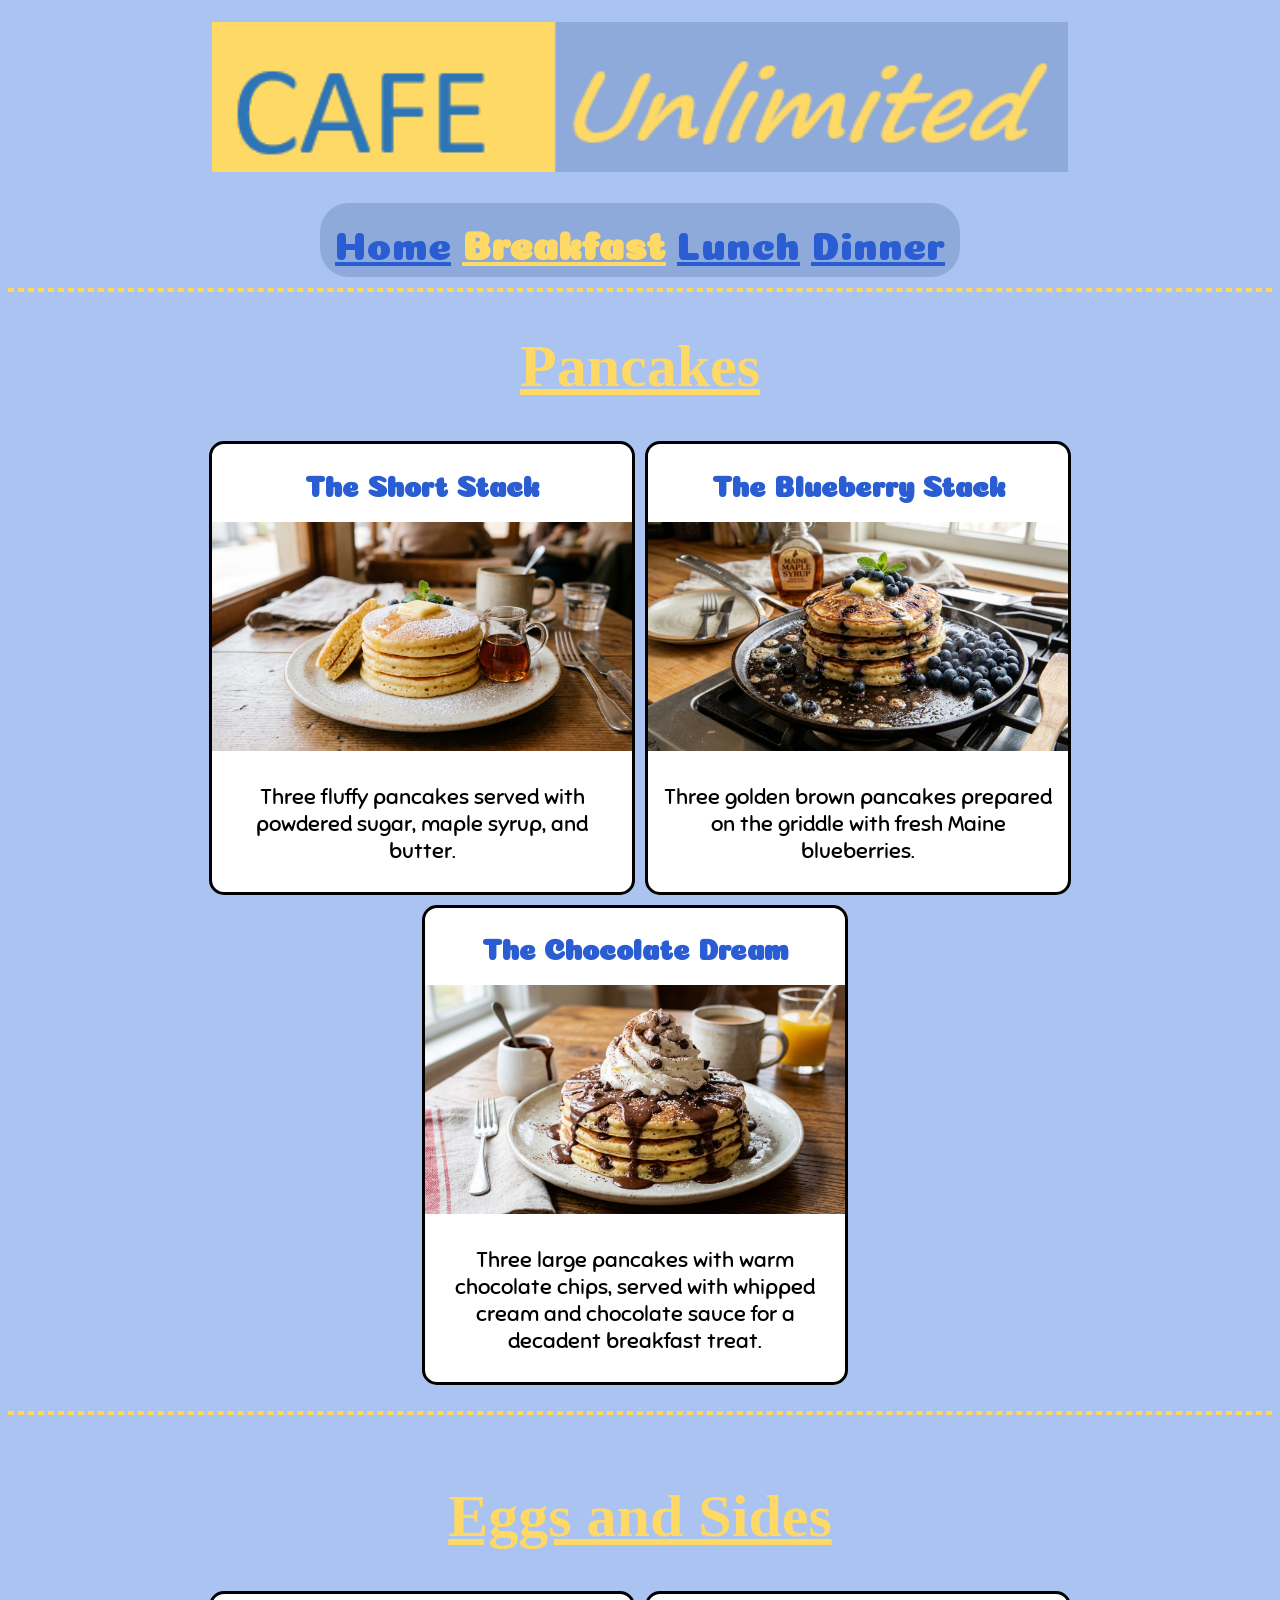
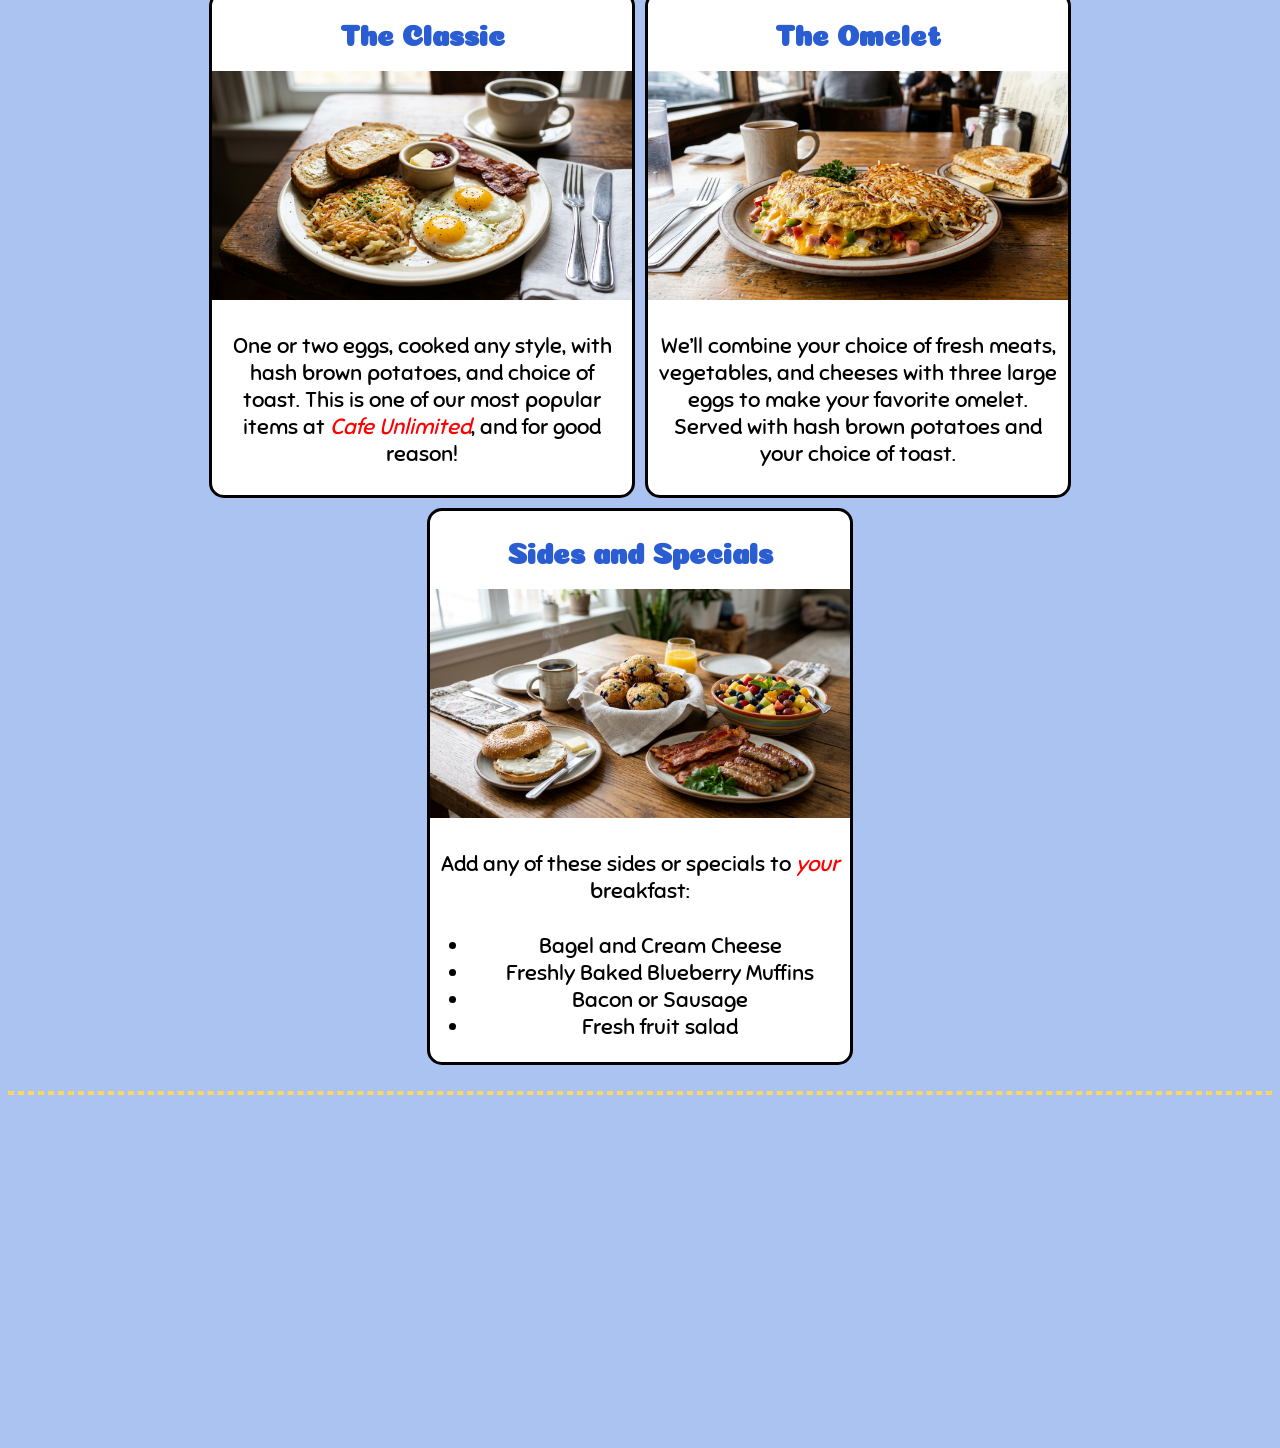
==== breakfast.html @ 4fdccc82 "Latest Version on Github" ====
<!DOCTYPE html>
<html>
	<head>
		<link href="stylesheet.css" rel="stylesheet">
		<link rel="preconnect" href="https://fonts.googleapis.com">
		<link rel="preconnect" href="https://fonts.gstatic.com" crossorigin>
		<link href="https://fonts.googleapis.com/css2?family=Chewy&family=Coiny&family=League+Spartan:wght@100..900&family=Lilita+One&family=Sniglet:wght@400;800&display=swap" rel="stylesheet">
		<title>Cafe Unlimited - Breakfast</title>
		<link rel="icon" type="image/jpg" href = "pancake.jpg">
	</head>
	
	<body>
		<center>
		<p>
			<a href="index.html"><img id="Banner" src="banner.png" alt="Cafe_Unlimited_Banner"></a>
		</p>
		
		<div class="nav">
			<a href="index.html">Home</a>
			<b><a style="color: #FFD966;" href = "breakfast.html">Breakfast</a></b>
			<a href= "lunch.html">Lunch</a>
			<a href= "dinner.html">Dinner</a>
		</div>
		<hr>

		
		<center><h1>Pancakes</h1></center>
		<center><div class="pancakes">
			<div id="short">
				<center><h2 id="short_title">The Short Stack</h2></center>
				<div>
					<img id="short_image" src="Short Stack.jpg" alt="Short Stack Image">
				</div>
				<p id="short_text">Three fluffy pancakes served with powdered sugar, maple syrup, and butter. </p>
			</div>

			<div id="blueberry">
				<center><h2 id="blueberry_title">The Blueberry Stack</h2></center>
				<div>
					<img id="blueberry_image" src="Blueberry Stack.jpg" alt="Blueberry Image">
				</div>
				<p id="blueberry_text">Three golden brown pancakes prepared on the griddle with fresh Maine blueberries.</p>
			</div>
			
			<div id="chocolate">
				<center><h2 id="chocolate_title">The Chocolate Dream</h2></center>
				<img id="chocolate_image" src="Chocolate Dream.jpg" alt="Chocolate Dream Image">
				<p id="chocolate_text">Three large pancakes with warm chocolate chips, served with whipped cream  and chocolate sauce for a decadent breakfast treat.</p>
			</div>
			<br>
		</div>
		<br>
		<hr>
		<br>
		<h1>Eggs and Sides</h1>
		
		<div class="eggs_and_sides">
			<div id="classic">
				<h2 id="classic_title">The Classic</h2>
				<img id="classic_image" src="Classic.jpg" alt="Classic Image">
				<p id="classic_text">One or two eggs, cooked any style, with hash brown potatoes, and choice of toast. This is one of our most popular items at <i>Cafe Unlimited</i>, and for good reason!</p>
			</div>
			
			<div id="omelet">
				<h2 id="omelet_title">The Omelet</h2>
				<img id="omelet_image" src="Omelet.jpg" alt="Omelet Image">
				<p id="omelet_text">We’ll combine your choice of fresh meats, vegetables, and cheeses with three large eggs to make your favorite omelet. Served with hash brown potatoes and your choice of toast.</p>
			</div>
			
			<div id="sides">
				<h2 id="sides_title">Sides and Specials</h2>
				<img  id="sides_image" src="Sides.jpg" alt="Sides Image">
				<p id="sides_text">Add any of these sides or specials to <i>your</i> breakfast:</p>
					<ul>
						<li id="bagel_text">Bagel and Cream Cheese</li>
						<li id="muffins_text">Freshly Baked Blueberry Muffins</li>
						<li id="bacon_or_sausage">Bacon or Sausage</li>
						<li id="salad">Fresh fruit salad</li>
					</ul>
			</div>
		</div>
		
		<br>
		<hr>
		<br>
		<div>
			<iframe width="560" height="315" src="https://www.youtube.com/embed/BPl7D20F2mE?si=XDCH9va1Ebq1F5PP" title="YouTube video player" frameborder="0" allow="accelerometer; autoplay; clipboard-write; encrypted-media; gyroscope; picture-in-picture; web-share" referrerpolicy="strict-origin-when-cross-origin" allowfullscreen></iframe>
		</div>
	</body>
</html>
---- stylesheet.css ----
.nav {
	border: 3px solid #aac3f0;
	width: fit-content;
	align-items: center;
	background-color: #8eaadb;
	border-radius: 32px;
	font-size: 40px;
	font-family: Coiny;
	padding:15px;
}
hr {
	border: 2px dashed #ffd75d;
	
}
#Banner {
	height:150px;
}
#Pancakes {
	height: 370px;
}

#Muffins {
	height: 370px;
}

.big_welcome {
	display: flex;
	gap: 5px;
}

#welcome_text {
	border: 2px dotted black;
	width: 50%;
	display: inline-block;
}

#welcome_images {
	display: flex;
	border: 2px dotted black;
	width: 50%;
}


body {
	background-color:#aac3f0;
}

p,ul,li {
	font-family: "Sniglet";
	font-size: 22px;
}
h2 {
	font-family: "Coiny";
	font-weight: 5px;
	font-size:28px;
	color: #2a5dd1;;
}

h1 {
	font-family: "Chewy";
	font-weight: 5px;
	text-decoration: underline;
	font-size: 60px;
	color: #FFD966;
	
}
i {
	color: red;
}

a {
	color: #2a5dd1;
}

/*PANCAKES*/
	.pancakes {
		display: flex;
		flex-wrap: wrap;
		gap: 10px;
		align-items: stretch;
		justify-content: center;
	}

	.pancakes img {
		width: 100%;
		padding: 0px;
	}

	.pancakes p{
		width: 400px;
		text-align: center;
		padding: 6px;
	}

	.pancakes > div {
		border: 3px solid black;
		display: inline-block;
		background-color: white;
		border-radius: 15px;
		width: 420px;
		overflow:hidden;
	}
/*---------------------------------------------------------------------*/

/*EGGS*/
	.eggs_and_sides {
		display: flex;
		flex-wrap: wrap;
		gap: 10px;
		align-items: stretch;
		justify-content: center;
	}

	.eggs_and_sides img {
		width: 100%;
		padding:0px;	
	}

	.eggs_and_sides p{
		width: 400px;
		text-align: center;
		padding: 6px;
	}

	.eggs_and_sides > div {
		border: 3px solid black;
		display: inline-block;
		background-color: white;
		border-radius: 15px;
		width: 420px;
		overflow:hidden;
	}
/*---------------------------------------------------------------------*/

/*LUNCH1*/
	.lunch1 {
		display: flex;
		flex-wrap: wrap;
		gap: 10px;
		align-items: stretch;
		justify-content: center;
	}

	.lunch1 img {
		width: 100%;
		padding:0px;	
	}

	.lunch1 p{
		width: 400px;
		text-align: center;
		padding: 6px;
	}

	.lunch1 > div {
		border: 3px solid black;
		display: inline-block;
		background-color: white;
		border-radius: 15px;
		width: 420px;
		overflow:hidden;
	}
/*---------------------------------------------------------------------*/

/*LUNCH2*/
	.lunch2 {
		display: flex;
		flex-wrap: wrap;
		gap: 10px;
		align-items: stretch;
		justify-content: center;
	}

	.lunch2 img {
		width: 100%;
		padding:0px;	
	}

	.lunch2 p{
		width: 400px;
		text-align: center;
		padding: 6px;
	}

	.lunch2 > div {
		border: 3px solid black;
		display: inline-block;
		background-color: white;
		border-radius: 15px;
		width: 420px;
		overflow:hidden;
	}
/*---------------------------------------------------------------------*/

/*DINNER1*/
	.dinner1 {
		display: flex;
		flex-wrap: wrap;
		gap: 10px;
		align-items: stretch;
		justify-content: center;
	}

	.dinner1 img {
		width: 100%;
		padding:0px;	
	}

	.dinner1 p{
		width: 400px;
		text-align: center;
		padding: 6px;
	}

	.dinner1 > div {
		border: 3px solid black;
		display: inline-block;
		background-color: white;
		border-radius: 15px;
		width: 420px;
		overflow:hidden;
	}
/*---------------------------------------------------------------------*/

/*DINNER2*/
	.dinner2 {
		display: flex;
		flex-wrap: wrap;
		gap: 10px;
		align-items: stretch;
		justify-content: center;
	}

	.dinner2 img {
		width: 100%;
		padding:0px;	
	}

	.dinner2 p{
		width: 400px;
		text-align: center;
		padding: 6px;
	}

	.dinner2 > div {
		border: 3px solid black;
		display: inline-block;
		background-color: white;
		border-radius: 15px;
		width: 420px;
		overflow:hidden;
	}
/*---------------------------------------------------------------------*/
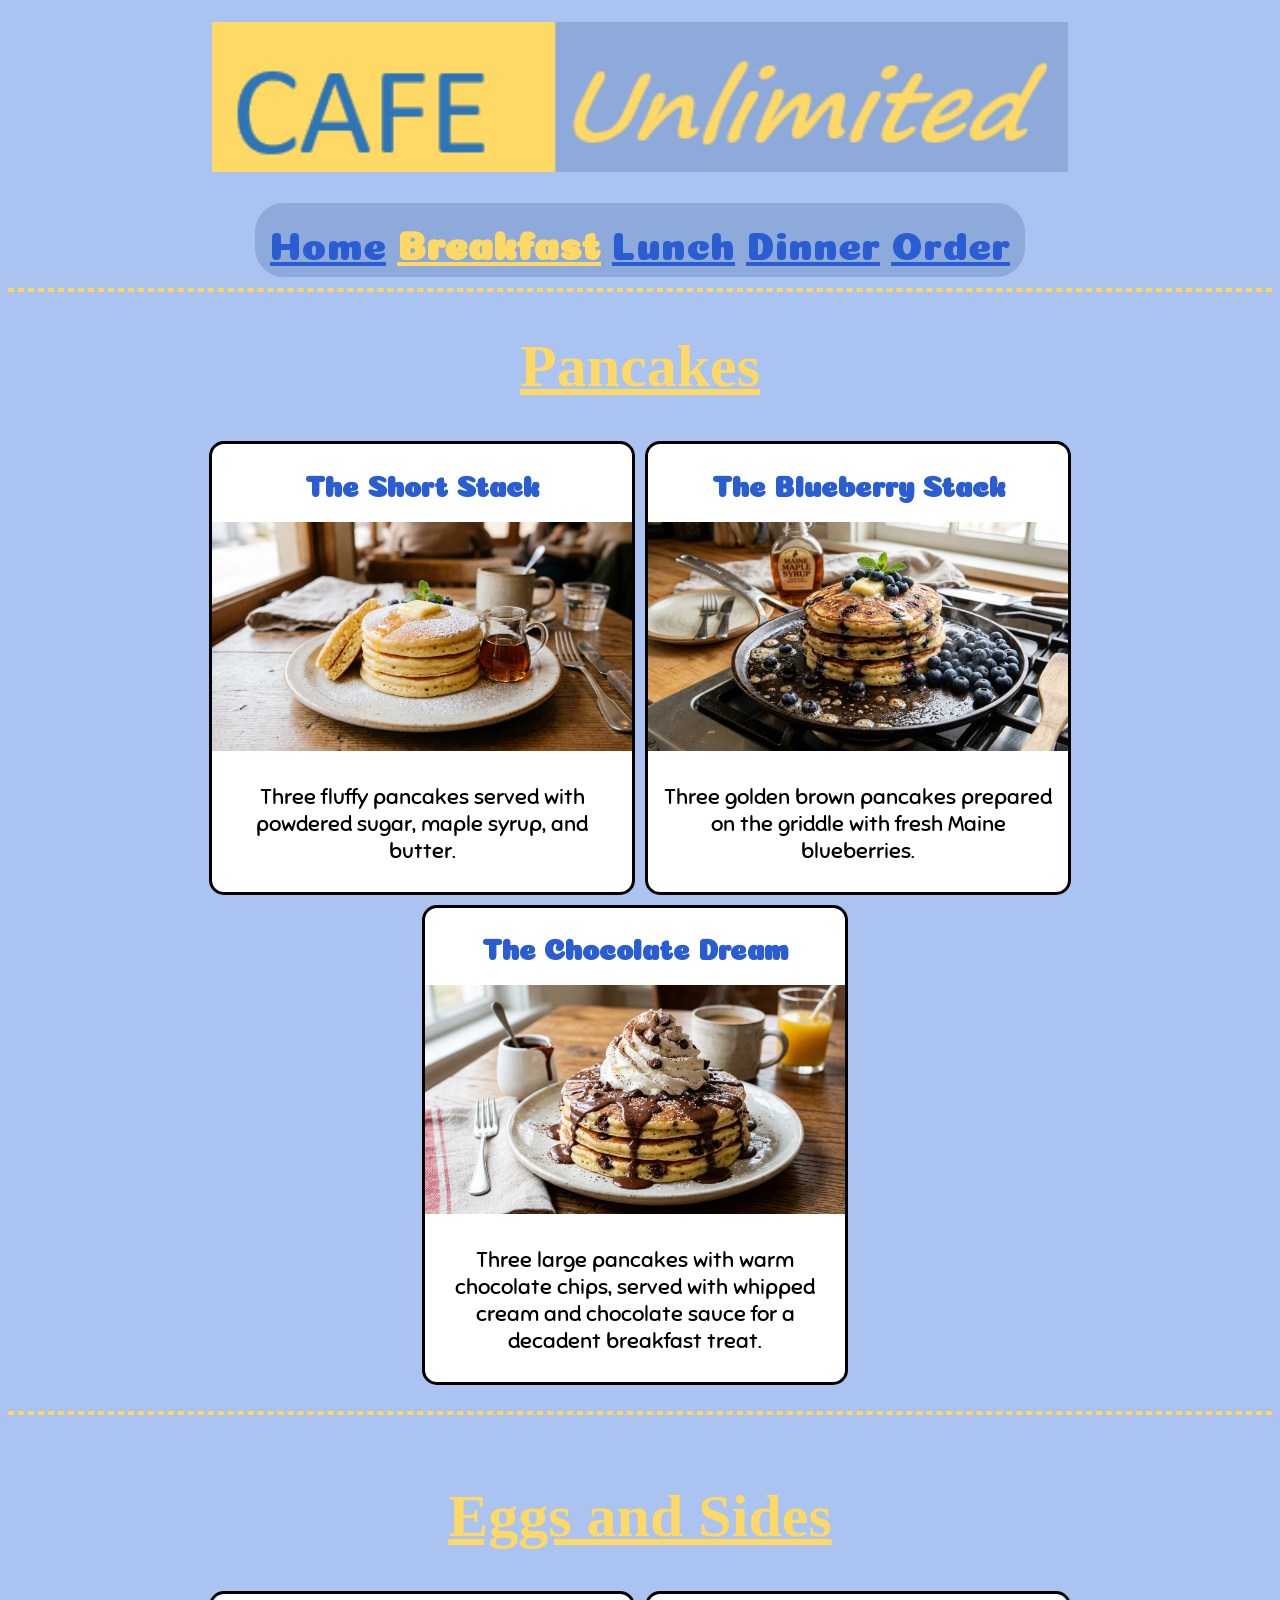
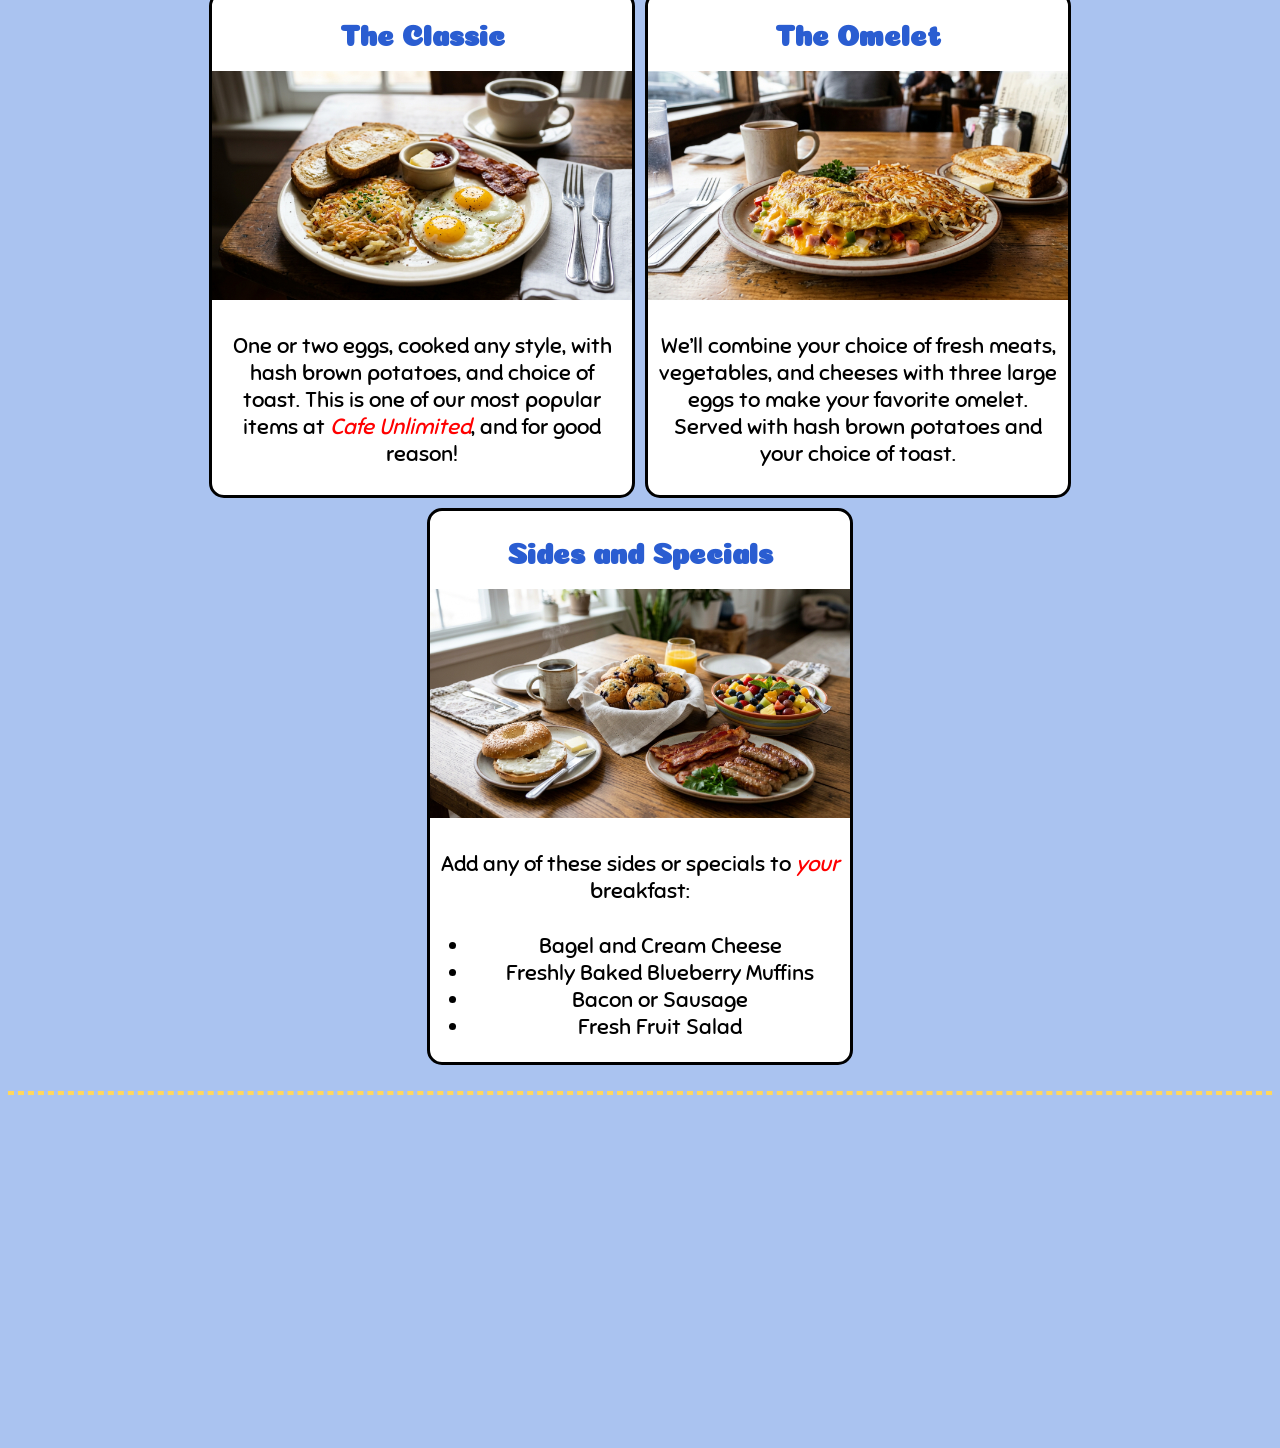
==== commit 393faf40: "Added order system" ====
--- a/breakfast.html
+++ b/breakfast.html
@@ -20,6 +20,7 @@
 			<b><a style="color: #FFD966;" href = "breakfast.html">Breakfast</a></b>
 			<a href= "lunch.html">Lunch</a>
 			<a href= "dinner.html">Dinner</a>
+			<a href= "order.html">Order</a></b>
 		</div>
 		<hr>
 
@@ -75,7 +76,7 @@
 						<li id="bagel_text">Bagel and Cream Cheese</li>
 						<li id="muffins_text">Freshly Baked Blueberry Muffins</li>
 						<li id="bacon_or_sausage">Bacon or Sausage</li>
-						<li id="salad">Fresh fruit salad</li>
+						<li id="salad">Fresh Fruit Salad</li>
 					</ul>
 			</div>
 		</div>
--- a/stylesheet.css
+++ b/stylesheet.css
@@ -250,4 +250,8 @@
 		width: 420px;
 		overflow:hidden;
 	}
-/*---------------------------------------------------------------------*/+/*---------------------------------------------------------------------*/
+
+#lunch_order,#breakfast_order,#dinner_order{
+	text-align: left;
+}
